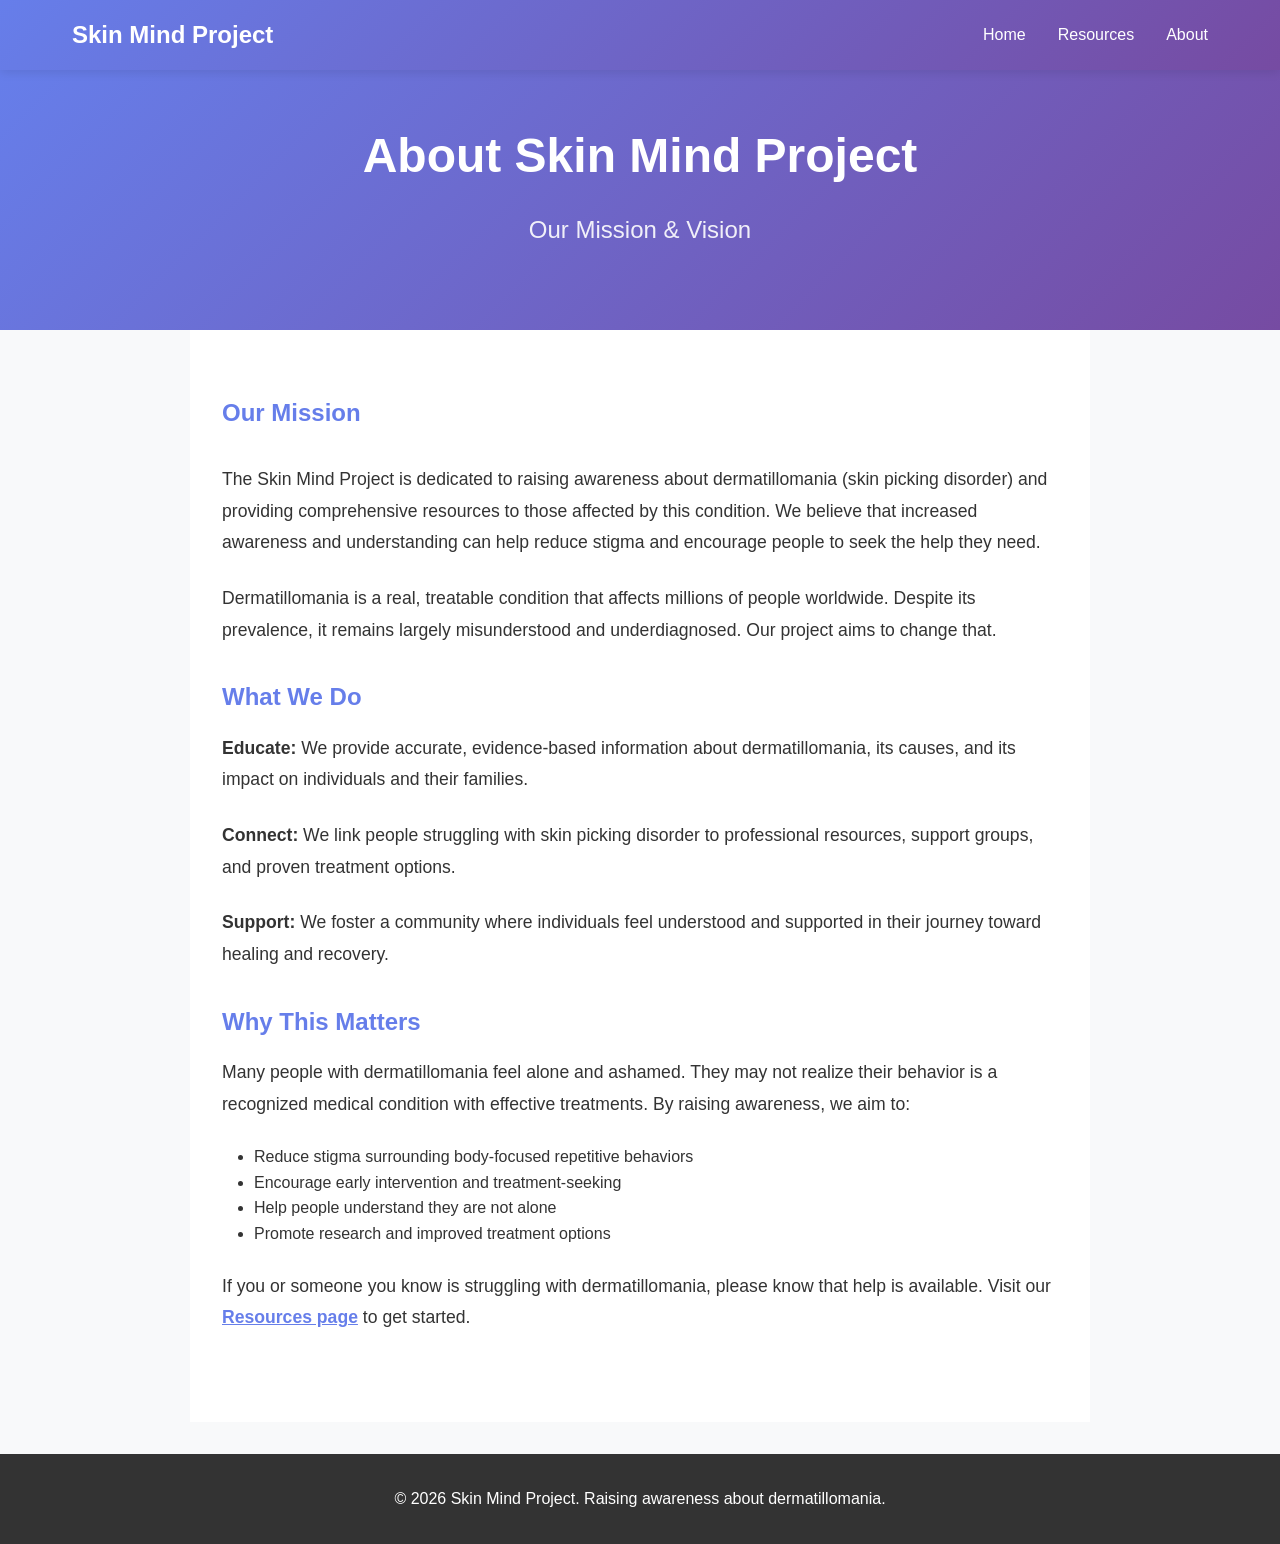
==== docs/about.html @ d639b276 "Move website files to docs folder for GitHub Pages" ====
<!DOCTYPE html>
<html lang="en">
<head>
    <meta charset="UTF-8">
    <meta name="viewport" content="width=device-width, initial-scale=1.0">
    <title>About - Skin Mind Project</title>
    <link rel="stylesheet" href="styles.css">
    <style>
        .about-section {
            padding: 4rem 2rem;
            background-color: white;
            max-width: 900px;
            margin: 0 auto;
        }

        .about-section p {
            font-size: 1.1rem;
            margin-bottom: 1.5rem;
            line-height: 1.8;
        }
    </style>
</head>
<body>
    <nav class="navbar">
        <div class="nav-container">
            <h1 class="logo">Skin Mind Project</h1>
            <ul class="nav-menu">
                <li><a href="index.html" class="nav-link">Home</a></li>
                <li><a href="resources.html" class="nav-link">Resources</a></li>
                <li><a href="about.html" class="nav-link active">About</a></li>
            </ul>
        </div>
    </nav>

    <header class="hero" style="padding: 3rem 2rem;">
        <div class="hero-content">
            <h1>About Skin Mind Project</h1>
            <p>Our Mission & Vision</p>
        </div>
    </header>

    <section class="about-section">
        <h2 style="color: #667eea; margin-bottom: 2rem;">Our Mission</h2>
        
        <p>
            The Skin Mind Project is dedicated to raising awareness about dermatillomania (skin picking disorder) and providing comprehensive resources to those affected by this condition. We believe that increased awareness and understanding can help reduce stigma and encourage people to seek the help they need.
        </p>

        <p>
            Dermatillomania is a real, treatable condition that affects millions of people worldwide. Despite its prevalence, it remains largely misunderstood and underdiagnosed. Our project aims to change that.
        </p>

        <h2 style="color: #667eea; margin: 2rem 0 1rem;">What We Do</h2>

        <p>
            <strong>Educate:</strong> We provide accurate, evidence-based information about dermatillomania, its causes, and its impact on individuals and their families.
        </p>

        <p>
            <strong>Connect:</strong> We link people struggling with skin picking disorder to professional resources, support groups, and proven treatment options.
        </p>

        <p>
            <strong>Support:</strong> We foster a community where individuals feel understood and supported in their journey toward healing and recovery.
        </p>

        <h2 style="color: #667eea; margin: 2rem 0 1rem;">Why This Matters</h2>

        <p>
            Many people with dermatillomania feel alone and ashamed. They may not realize their behavior is a recognized medical condition with effective treatments. By raising awareness, we aim to:
        </p>

        <ul style="margin-left: 2rem; margin-bottom: 1.5rem;">
            <li>Reduce stigma surrounding body-focused repetitive behaviors</li>
            <li>Encourage early intervention and treatment-seeking</li>
            <li>Help people understand they are not alone</li>
            <li>Promote research and improved treatment options</li>
        </ul>

        <p>
            If you or someone you know is struggling with dermatillomania, please know that help is available. Visit our <a href="resources.html" style="color: #667eea; font-weight: bold;">Resources page</a> to get started.
        </p>
    </section>

    <footer>
        <p>&copy; 2026 Skin Mind Project. Raising awareness about dermatillomania.</p>
    </footer>

    <script src="script.js"></script>
</body>
</html>
---- docs/styles.css ----
* {
    margin: 0;
    padding: 0;
    box-sizing: border-box;
}

body {
    font-family: 'Segoe UI', Tahoma, Geneva, Verdana, sans-serif;
    line-height: 1.6;
    color: #333;
    background-color: #f8f9fa;
}

/* Navbar */
.navbar {
    background: linear-gradient(135deg, #667eea 0%, #764ba2 100%);
    padding: 1rem 0;
    position: sticky;
    top: 0;
    z-index: 100;
    box-shadow: 0 2px 10px rgba(0, 0, 0, 0.1);
}

.nav-container {
    max-width: 1200px;
    margin: 0 auto;
    padding: 0 2rem;
    display: flex;
    justify-content: space-between;
    align-items: center;
}

.logo {
    color: white;
    font-size: 1.5rem;
    font-weight: bold;
}

.nav-menu {
    display: flex;
    list-style: none;
    gap: 2rem;
}

.nav-link {
    color: white;
    text-decoration: none;
    transition: opacity 0.3s;
    font-weight: 500;
}

.nav-link:hover,
.nav-link.active {
    opacity: 0.8;
    border-bottom: 2px solid white;
    padding-bottom: 0.25rem;
}

/* Hero Section */
.hero {
    background: linear-gradient(135deg, #667eea 0%, #764ba2 100%);
    color: white;
    padding: 6rem 2rem;
    text-align: center;
}

.hero-content h1 {
    font-size: 3rem;
    margin-bottom: 1rem;
}

.hero-content p {
    font-size: 1.5rem;
    margin-bottom: 2rem;
    opacity: 0.9;
}

/* CTA Button */
.cta-button {
    background-color: #ffd700;
    color: #333;
    padding: 0.75rem 2rem;
    border: none;
    border-radius: 5px;
    font-size: 1rem;
    font-weight: bold;
    cursor: pointer;
    transition: all 0.3s;
}

.cta-button:hover {
    background-color: #ffed4e;
    transform: scale(1.05);
}

/* Container */
.container {
    max-width: 1200px;
    margin: 0 auto;
    padding: 0 2rem;
}

/* Info Section */
.info-section {
    padding: 4rem 2rem;
    background-color: white;
}

.info-section h2 {
    text-align: center;
    font-size: 2.5rem;
    margin-bottom: 2rem;
    color: #667eea;
}

.info-section p {
    text-align: center;
    font-size: 1.1rem;
    margin-bottom: 3rem;
    max-width: 800px;
    margin-left: auto;
    margin-right: auto;
}

.info-grid {
    display: grid;
    grid-template-columns: repeat(auto-fit, minmax(300px, 1fr));
    gap: 2rem;
    margin-top: 2rem;
}

.info-card {
    background: #f0f4ff;
    padding: 2rem;
    border-radius: 10px;
    border-left: 4px solid #667eea;
    transition: transform 0.3s, box-shadow 0.3s;
}

.info-card:hover {
    transform: translateY(-5px);
    box-shadow: 0 5px 20px rgba(0, 0, 0, 0.1);
}

.info-card h3 {
    color: #667eea;
    margin-bottom: 1rem;
}

/* Stats Section */
.stats-section {
    background: linear-gradient(135deg, #667eea 0%, #764ba2 100%);
    color: white;
    padding: 4rem 2rem;
}

.stats-section h2 {
    text-align: center;
    font-size: 2.5rem;
    margin-bottom: 3rem;
}

.stats-grid {
    display: grid;
    grid-template-columns: repeat(auto-fit, minmax(200px, 1fr));
    gap: 2rem;
}

.stat-card {
    background: rgba(255, 255, 255, 0.1);
    padding: 2rem;
    border-radius: 10px;
    text-align: center;
    backdrop-filter: blur(10px);
}

.stat-card h3 {
    font-size: 2.5rem;
    margin-bottom: 0.5rem;
}

.stat-card p {
    font-size: 1.1rem;
}

/* CTA Section */
.cta-section {
    background-color: white;
    padding: 4rem 2rem;
    text-align: center;
}

.cta-section h2 {
    color: #667eea;
    font-size: 2.5rem;
    margin-bottom: 1rem;
}

.cta-section p {
    font-size: 1.1rem;
    margin-bottom: 2rem;
}

/* Footer */
footer {
    background: #333;
    color: white;
    text-align: center;
    padding: 2rem;
    margin-top: 2rem;
}

/* Responsive */
@media (max-width: 768px) {
    .hero-content h1 {
        font-size: 2rem;
    }

    .nav-menu {
        gap: 1rem;
    }

    .info-grid,
    .stats-grid {
        grid-template-columns: 1fr;
    }
}
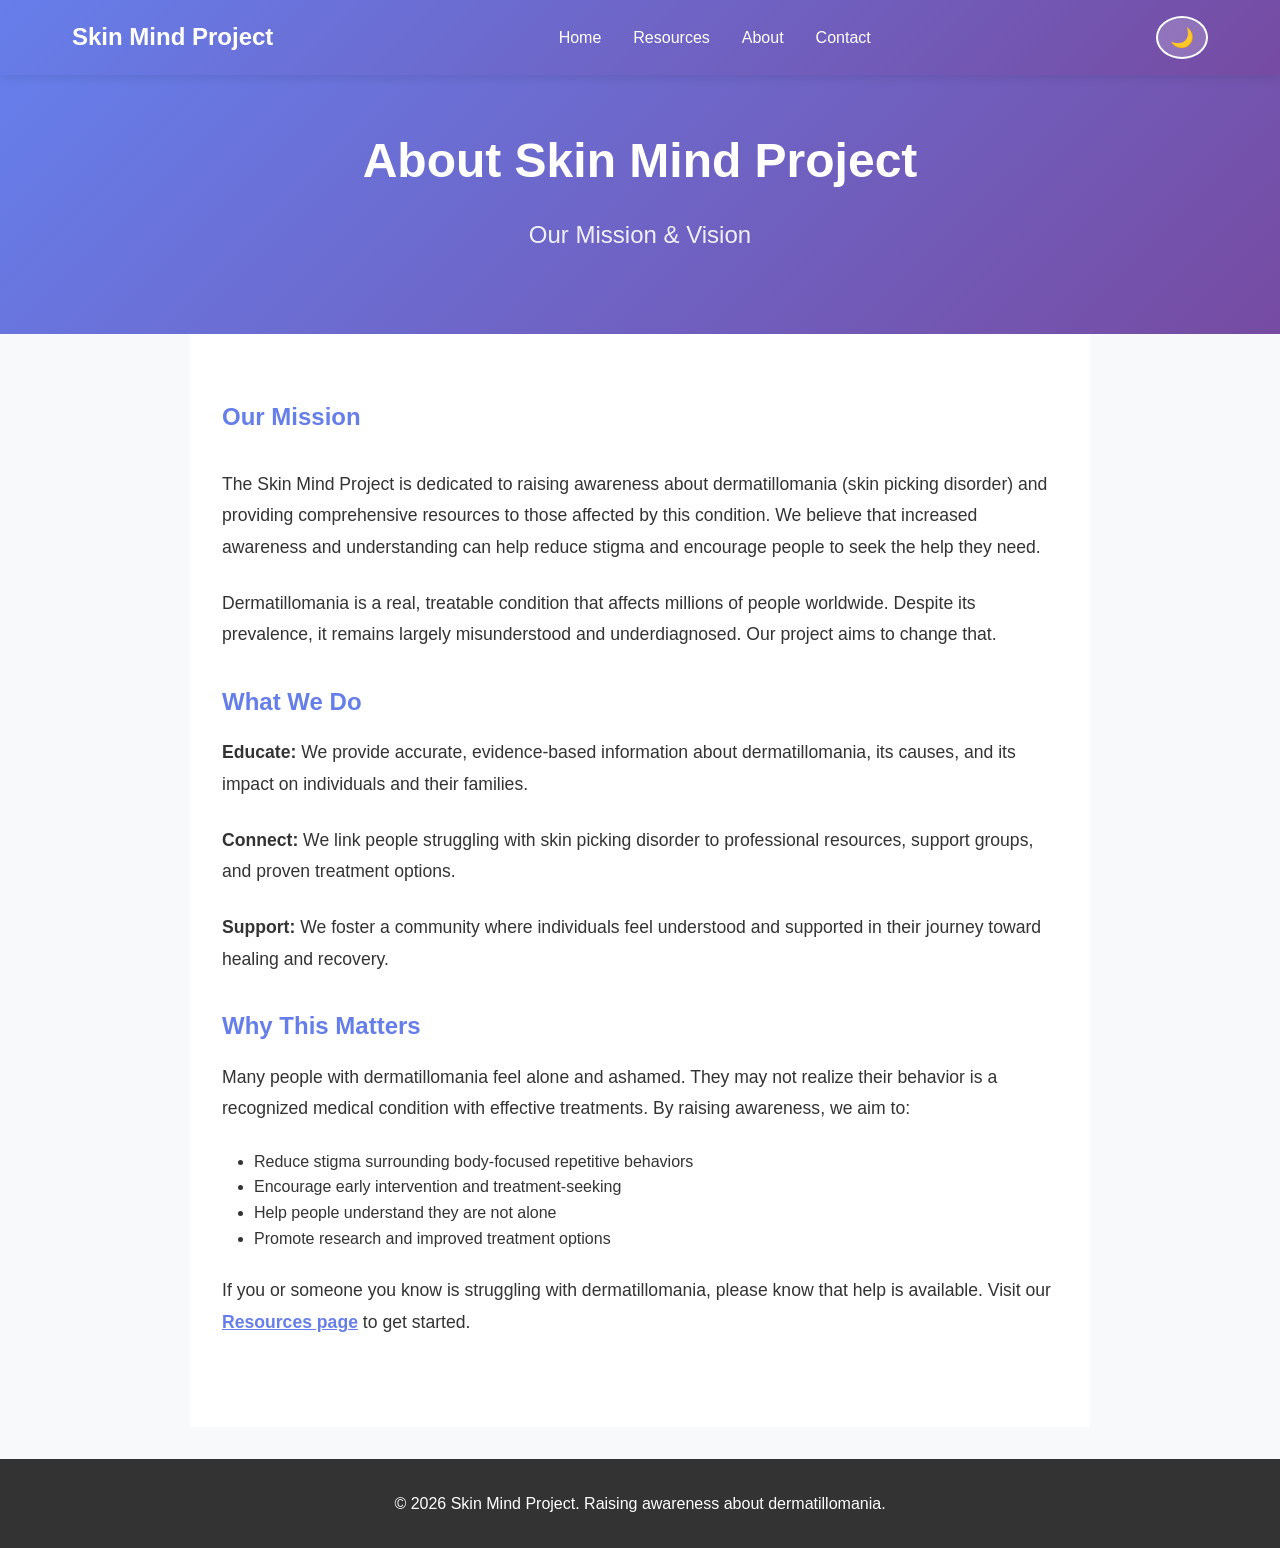
==== commit aa0c677f: "Add Contact Form, Dark Mode, and Statistics Dashboard" ====
--- a/docs/about.html
+++ b/docs/about.html
@@ -9,8 +9,13 @@
         .about-section {
             padding: 4rem 2rem;
             background-color: white;
+            transition: background-color 0.3s;
             max-width: 900px;
             margin: 0 auto;
+        }
+
+        body.dark-mode .about-section {
+            background-color: #2a2a2a;
         }
 
         .about-section p {
@@ -28,7 +33,9 @@
                 <li><a href="index.html" class="nav-link">Home</a></li>
                 <li><a href="resources.html" class="nav-link">Resources</a></li>
                 <li><a href="about.html" class="nav-link active">About</a></li>
+                <li><a href="contact.html" class="nav-link">Contact</a></li>
             </ul>
+            <button class="dark-mode-toggle" onclick="toggleDarkMode()" title="Toggle Dark Mode">🌙</button>
         </div>
     </nav>
 
--- a/docs/styles.css
+++ b/docs/styles.css
@@ -9,6 +9,12 @@
     line-height: 1.6;
     color: #333;
     background-color: #f8f9fa;
+    transition: background-color 0.3s, color 0.3s;
+}
+
+body.dark-mode {
+    background-color: #1a1a1a;
+    color: #e0e0e0;
 }
 
 /* Navbar */
@@ -56,12 +62,33 @@
     padding-bottom: 0.25rem;
 }
 
+/* Dark Mode Toggle */
+.dark-mode-toggle {
+    background: rgba(255, 255, 255, 0.2);
+    border: 2px solid white;
+    color: white;
+    padding: 0.5rem 0.75rem;
+    border-radius: 50%;
+    cursor: pointer;
+    font-size: 1.2rem;
+    transition: all 0.3s;
+}
+
+.dark-mode-toggle:hover {
+    background: rgba(255, 255, 255, 0.3);
+    transform: scale(1.1);
+}
+
 /* Hero Section */
 .hero {
     background: linear-gradient(135deg, #667eea 0%, #764ba2 100%);
     color: white;
     padding: 6rem 2rem;
     text-align: center;
+}
+
+body.dark-mode .hero {
+    background: linear-gradient(135deg, #4a5aa8 0%, #5a3f7a 100%);
 }
 
 .hero-content h1 {
@@ -104,6 +131,11 @@
 .info-section {
     padding: 4rem 2rem;
     background-color: white;
+    transition: background-color 0.3s;
+}
+
+body.dark-mode .info-section {
+    background-color: #2a2a2a;
 }
 
 .info-section h2 {
@@ -137,6 +169,11 @@
     transition: transform 0.3s, box-shadow 0.3s;
 }
 
+body.dark-mode .info-card {
+    background: #3a3a3a;
+    border-left-color: #667eea;
+}
+
 .info-card:hover {
     transform: translateY(-5px);
     box-shadow: 0 5px 20px rgba(0, 0, 0, 0.1);
@@ -152,6 +189,10 @@
     background: linear-gradient(135deg, #667eea 0%, #764ba2 100%);
     color: white;
     padding: 4rem 2rem;
+}
+
+body.dark-mode .stats-section {
+    background: linear-gradient(135deg, #4a5aa8 0%, #5a3f7a 100%);
 }
 
 .stats-section h2 {
@@ -183,11 +224,69 @@
     font-size: 1.1rem;
 }
 
+/* Dashboard Section */
+.dashboard-section {
+    padding: 4rem 2rem;
+    background-color: white;
+    transition: background-color 0.3s;
+}
+
+body.dark-mode .dashboard-section {
+    background-color: #2a2a2a;
+}
+
+.dashboard-section h2 {
+    text-align: center;
+    font-size: 2.5rem;
+    margin-bottom: 1rem;
+    color: #667eea;
+}
+
+.dashboard-section > .container > p {
+    text-align: center;
+    margin-bottom: 3rem;
+    font-size: 1.1rem;
+}
+
+.charts-grid {
+    display: grid;
+    grid-template-columns: repeat(auto-fit, minmax(400px, 1fr));
+    gap: 2rem;
+}
+
+.chart-card {
+    background: #f9f9f9;
+    padding: 2rem;
+    border-radius: 10px;
+    box-shadow: 0 2px 10px rgba(0, 0, 0, 0.1);
+    transition: transform 0.3s;
+}
+
+body.dark-mode .chart-card {
+    background: #3a3a3a;
+    box-shadow: 0 2px 10px rgba(0, 0, 0, 0.3);
+}
+
+.chart-card:hover {
+    transform: translateY(-5px);
+}
+
+.chart-card h3 {
+    color: #667eea;
+    margin-bottom: 1.5rem;
+    text-align: center;
+}
+
 /* CTA Section */
 .cta-section {
     background-color: white;
     padding: 4rem 2rem;
     text-align: center;
+    transition: background-color 0.3s;
+}
+
+body.dark-mode .cta-section {
+    background-color: #2a2a2a;
 }
 
 .cta-section h2 {
@@ -208,6 +307,10 @@
     text-align: center;
     padding: 2rem;
     margin-top: 2rem;
+}
+
+body.dark-mode footer {
+    background: #1a1a1a;
 }
 
 /* Responsive */
@@ -221,7 +324,12 @@
     }
 
     .info-grid,
-    .stats-grid {
+    .stats-grid,
+    .charts-grid {
+        grid-template-columns: 1fr;
+    }
+
+    .charts-grid {
         grid-template-columns: 1fr;
     }
 }
